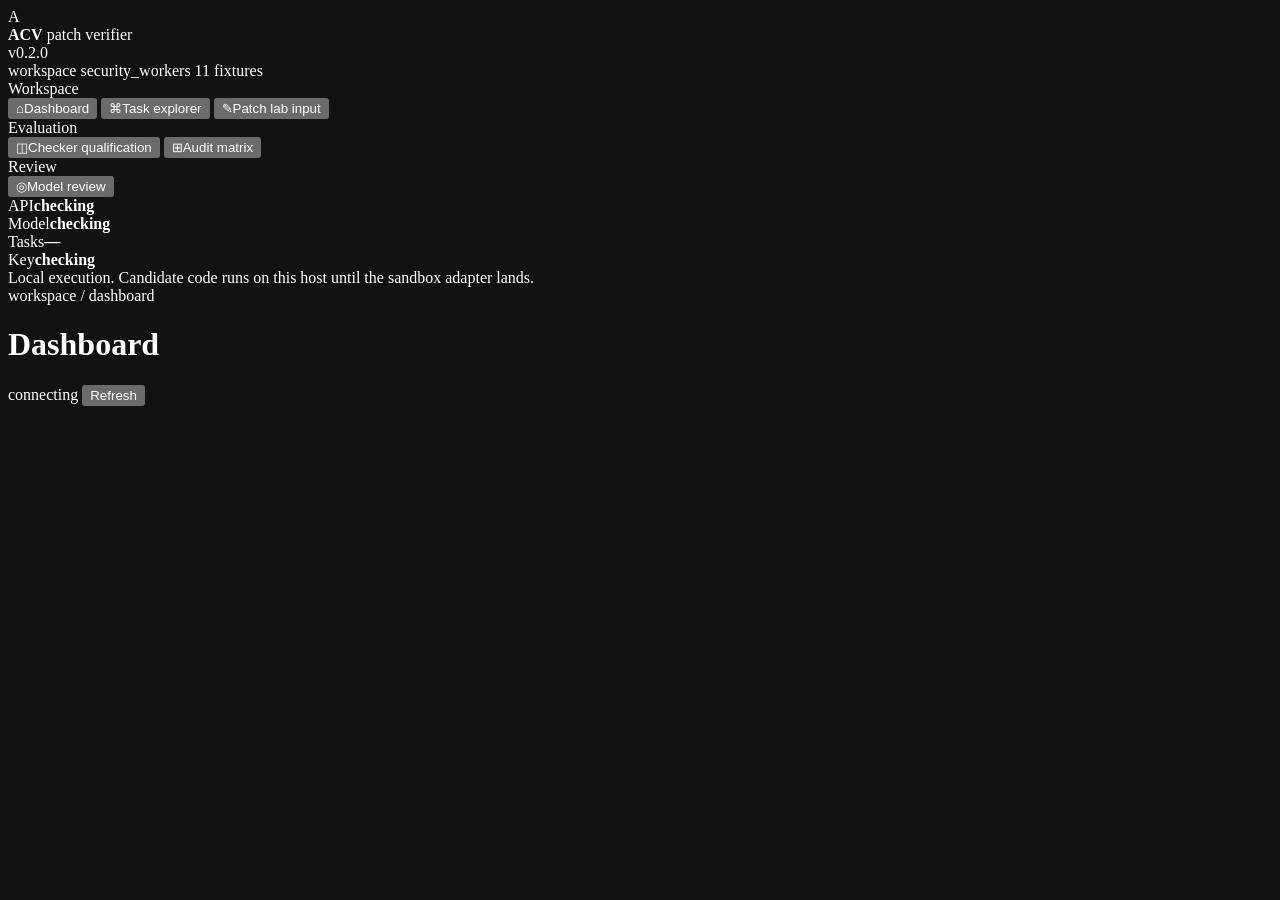
==== src/acv/web/index.html @ a6e110e7 "feat: add initial HTML structure for the patch verifier interface" ====
<!doctype html>
<html lang="en">
  <head>
    <meta charset="utf-8" />
    <meta name="viewport" content="width=device-width, initial-scale=1" />
    <meta name="color-scheme" content="dark" />
    <title>ACV · Patch verifier</title>
    <link
      rel="icon"
      href="data:image/svg+xml,%3Csvg xmlns='http://www.w3.org/2000/svg' viewBox='0 0 64 64'%3E%3Crect width='64' height='64' rx='10' fill='%236ee7b7'/%3E%3Ctext x='32' y='42' font-size='23' text-anchor='middle' font-family='monospace' font-weight='700' fill='%230b1115'%3EACV%3C/text%3E%3C/svg%3E"
    />
    <link rel="stylesheet" href="/static/styles.css" />
  </head>
  <body>
    <div class="app">
      <aside class="sidebar">
        <div class="brand">
          <div class="brand-mark">A</div>
          <div class="brand-text">
            <strong>ACV</strong>
            <span>patch verifier</span>
          </div>
          <span class="build-tag" id="build-version">v0.2.0</span>
        </div>

        <div class="workspace-box">
          <span class="workspace-label">workspace</span>
          <span class="workspace-name">security_workers</span>
          <span class="workspace-meta" id="workspace-meta">11 fixtures</span>
        </div>

        <nav class="nav" aria-label="Console sections">
          <div class="nav-group">
            <div class="nav-group-label">Workspace</div>
            <button class="nav-item active" data-view="overview">
              <span class="nav-glyph">⌂</span>Dashboard
            </button>
            <button class="nav-item" data-view="tasks">
              <span class="nav-glyph">⌘</span>Task explorer
            </button>
            <button class="nav-item" data-view="patch">
              <span class="nav-glyph">✎</span>Patch lab
              <span class="nav-badge">input</span>
            </button>
          </div>
          <div class="nav-group">
            <div class="nav-group-label">Evaluation</div>
            <button class="nav-item" data-view="tools">
              <span class="nav-glyph">◫</span>Checker qualification
            </button>
            <button class="nav-item" data-view="audit">
              <span class="nav-glyph">⊞</span>Audit matrix
            </button>
          </div>
          <div class="nav-group">
            <div class="nav-group-label">Review</div>
            <button class="nav-item" data-view="review">
              <span class="nav-glyph">◎</span>Model review
            </button>
          </div>
        </nav>

        <div class="sidebar-bottom">
          <div class="env-row"><span>API</span><strong id="env-api">checking</strong></div>
          <div class="env-row"><span>Model</span><strong id="env-model">checking</strong></div>
          <div class="env-row"><span>Tasks</span><strong id="env-tasks">—</strong></div>
          <div class="env-row"><span>Key</span><strong id="env-key">checking</strong></div>
          <div class="sidebar-note">
            Local execution. Candidate code runs on this host until the sandbox adapter lands.
          </div>
        </div>
      </aside>

      <main class="main">
        <header class="page-header">
          <div>
            <div class="breadcrumb" id="view-eyebrow">workspace / dashboard</div>
            <h1 id="view-title">Dashboard</h1>
          </div>
          <div class="page-actions">
            <span id="global-status" class="status-pill">connecting</span>
            <button class="btn ghost" id="refresh-btn" type="button">Refresh</button>
          </div>
        </header>

        <div id="view-root" class="view-root" aria-live="polite"></div>
      </main>
    </div>

    <div id="toast" class="toast" role="status"></div>
    <script src="/static/app.js"></script>
  </body>
</html>
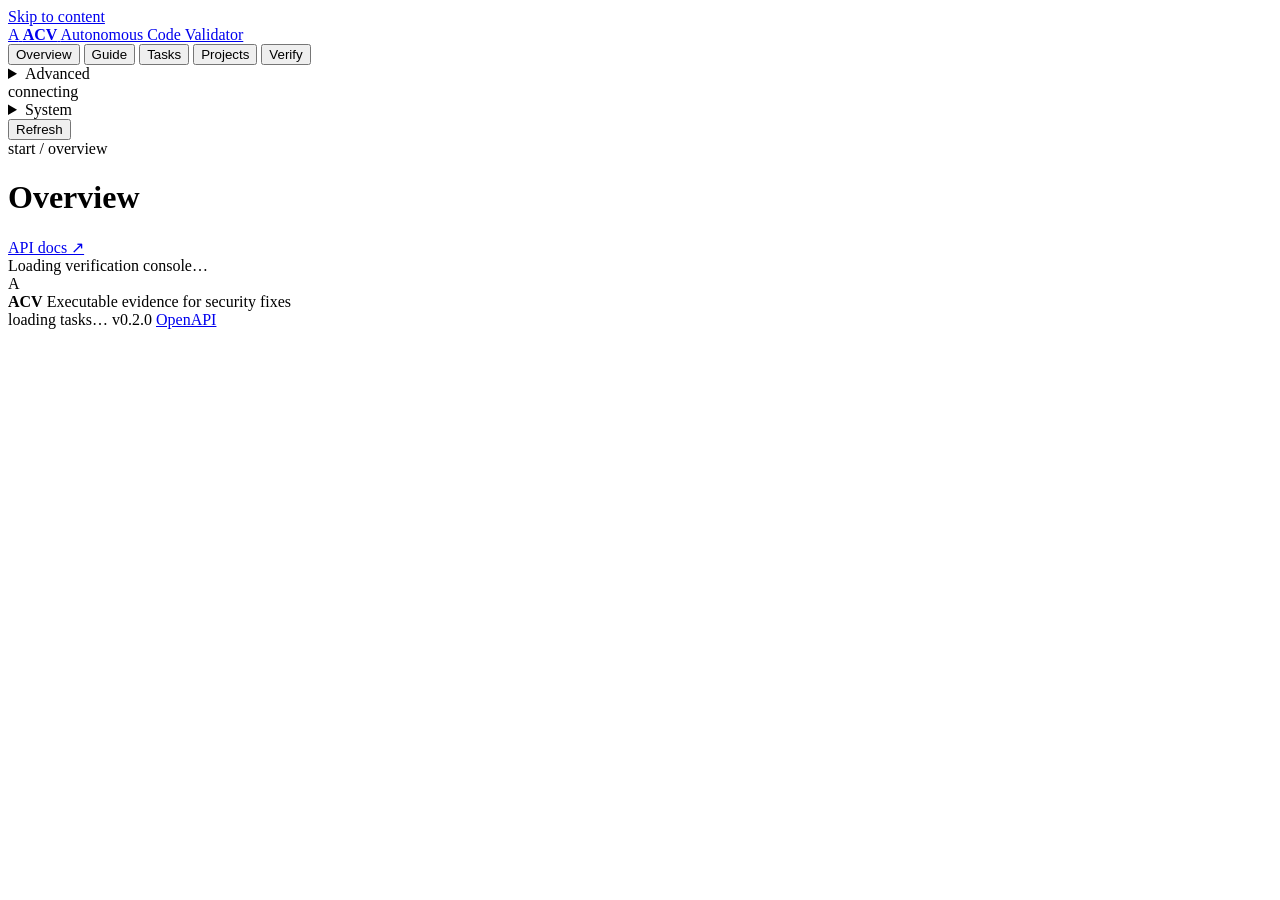
==== commit 6716aa4b: "feat(web): update interactive research console and server API endpoints" ====
--- a/src/acv/web/index.html
+++ b/src/acv/web/index.html
@@ -3,91 +3,108 @@
   <head>
     <meta charset="utf-8" />
     <meta name="viewport" content="width=device-width, initial-scale=1" />
-    <meta name="color-scheme" content="dark" />
-    <title>ACV · Patch verifier</title>
+    <meta name="color-scheme" content="light" />
+    <meta
+      name="description"
+      content="ACV verifies security fixes with executable evidence: a trusted exploit, functional tests, and a deterministic checker gate."
+    />
+    <title>ACV · Autonomous Code Validator</title>
     <link
       rel="icon"
-      href="data:image/svg+xml,%3Csvg xmlns='http://www.w3.org/2000/svg' viewBox='0 0 64 64'%3E%3Crect width='64' height='64' rx='10' fill='%236ee7b7'/%3E%3Ctext x='32' y='42' font-size='23' text-anchor='middle' font-family='monospace' font-weight='700' fill='%230b1115'%3EACV%3C/text%3E%3C/svg%3E"
+      href="data:image/svg+xml,%3Csvg xmlns='http://www.w3.org/2000/svg' viewBox='0 0 64 64'%3E%3Crect width='64' height='64' rx='14' fill='%23059669'/%3E%3Cpath d='M20 46 32 18l12 28h-7l-2.4-6H29.4L27 46h-7zm11.2-11h4.6L32 27.6 29.2 35h2z' fill='white'/%3E%3C/svg%3E"
     />
-    <link rel="stylesheet" href="/static/styles.css" />
+    <link rel="stylesheet" href="/static/styles.css?v=20261122" />
   </head>
   <body>
-    <div class="app">
-      <aside class="sidebar">
-        <div class="brand">
-          <div class="brand-mark">A</div>
-          <div class="brand-text">
-            <strong>ACV</strong>
-            <span>patch verifier</span>
+    <a class="skip-link" href="#view-root">Skip to content</a>
+
+    <div class="site-shell">
+      <header class="site-header">
+        <div class="header-inner">
+          <a class="brand" href="/" data-view="overview" aria-label="ACV home">
+            <span class="brand-mark" aria-hidden="true">A</span>
+            <span class="brand-text">
+              <strong>ACV</strong>
+              <span>Autonomous Code Validator</span>
+            </span>
+          </a>
+
+          <nav class="site-nav" aria-label="Main navigation">
+            <button class="nav-item active" data-view="overview">Overview</button>
+            <button class="nav-item" data-view="guide" data-feature="guided_workflow">Guide</button>
+            <button class="nav-item" data-view="tasks">Tasks</button>
+            <button class="nav-item" data-view="projects" data-feature="project_verification">Projects</button>
+            <button class="nav-item" data-view="patch">Verify</button>
+
+            <details class="nav-menu-wrap">
+              <summary class="nav-item nav-more">Advanced</summary>
+              <div class="nav-menu">
+                <button class="nav-item" data-view="builder" data-feature="task_import">Add a task</button>
+                <button class="nav-item" data-view="repair" data-feature="repair">Generate a fix</button>
+                <button class="nav-item" data-view="tools">Checker tests</button>
+                <button class="nav-item" data-view="audit">Full audit</button>
+                <button class="nav-item" data-view="review">Ask a model</button>
+              </div>
+            </details>
+          </nav>
+
+          <div class="site-actions">
+            <span id="global-status" class="status-pill">connecting</span>
+            <details class="system-menu">
+              <summary class="btn ghost small">System</summary>
+              <div class="system-panel">
+                <div class="system-title">Runtime</div>
+                <div class="env-row"><span>API</span><strong id="env-api">checking</strong></div>
+                <div class="env-row"><span>Model</span><strong id="env-model">checking</strong></div>
+                <div class="env-row"><span>Tasks</span><strong id="env-tasks">—</strong></div>
+                <div class="env-row"><span>Projects</span><strong id="env-projects">—</strong></div>
+                <div class="env-row"><span>Key</span><strong id="env-key">checking</strong></div>
+                <p class="system-note">
+                  The gate runs code with process limits. It is not a network or filesystem jail.
+                </p>
+                <a class="system-link" href="/docs" target="_blank" rel="noreferrer">Open API documentation ↗</a>
+              </div>
+            </details>
+            <button class="btn secondary small" id="refresh-btn" type="button">Refresh</button>
           </div>
-          <span class="build-tag" id="build-version">v0.2.0</span>
+        </div>
+      </header>
+
+      <main class="site-main">
+        <div class="page-header">
+          <div class="page-heading">
+            <div class="eyebrow" id="view-eyebrow">start / overview</div>
+            <h1 id="view-title">Overview</h1>
+          </div>
+          <div class="page-actions">
+            <a class="quiet-link" href="/docs" target="_blank" rel="noreferrer">API docs ↗</a>
+          </div>
         </div>
 
-        <div class="workspace-box">
-          <span class="workspace-label">workspace</span>
-          <span class="workspace-name">security_workers</span>
-          <span class="workspace-meta" id="workspace-meta">11 fixtures</span>
+        <div id="view-root" class="view-root" aria-live="polite">
+          <div class="loading-panel"><span class="spinner"></span><span>Loading verification console…</span></div>
         </div>
+      </main>
 
-        <nav class="nav" aria-label="Console sections">
-          <div class="nav-group">
-            <div class="nav-group-label">Workspace</div>
-            <button class="nav-item active" data-view="overview">
-              <span class="nav-glyph">⌂</span>Dashboard
-            </button>
-            <button class="nav-item" data-view="tasks">
-              <span class="nav-glyph">⌘</span>Task explorer
-            </button>
-            <button class="nav-item" data-view="patch">
-              <span class="nav-glyph">✎</span>Patch lab
-              <span class="nav-badge">input</span>
-            </button>
+      <footer class="site-footer">
+        <div class="footer-inner">
+          <div class="footer-brand">
+            <span class="brand-mark small" aria-hidden="true">A</span>
+            <div>
+              <strong>ACV</strong>
+              <span>Executable evidence for security fixes</span>
+            </div>
           </div>
-          <div class="nav-group">
-            <div class="nav-group-label">Evaluation</div>
-            <button class="nav-item" data-view="tools">
-              <span class="nav-glyph">◫</span>Checker qualification
-            </button>
-            <button class="nav-item" data-view="audit">
-              <span class="nav-glyph">⊞</span>Audit matrix
-            </button>
-          </div>
-          <div class="nav-group">
-            <div class="nav-group-label">Review</div>
-            <button class="nav-item" data-view="review">
-              <span class="nav-glyph">◎</span>Model review
-            </button>
-          </div>
-        </nav>
-
-        <div class="sidebar-bottom">
-          <div class="env-row"><span>API</span><strong id="env-api">checking</strong></div>
-          <div class="env-row"><span>Model</span><strong id="env-model">checking</strong></div>
-          <div class="env-row"><span>Tasks</span><strong id="env-tasks">—</strong></div>
-          <div class="env-row"><span>Key</span><strong id="env-key">checking</strong></div>
-          <div class="sidebar-note">
-            Local execution. Candidate code runs on this host until the sandbox adapter lands.
+          <div class="footer-meta">
+            <span id="workspace-meta">loading tasks…</span>
+            <span id="build-version">v0.2.0</span>
+            <a href="/docs" target="_blank" rel="noreferrer">OpenAPI</a>
           </div>
         </div>
-      </aside>
-
-      <main class="main">
-        <header class="page-header">
-          <div>
-            <div class="breadcrumb" id="view-eyebrow">workspace / dashboard</div>
-            <h1 id="view-title">Dashboard</h1>
-          </div>
-          <div class="page-actions">
-            <span id="global-status" class="status-pill">connecting</span>
-            <button class="btn ghost" id="refresh-btn" type="button">Refresh</button>
-          </div>
-        </header>
-
-        <div id="view-root" class="view-root" aria-live="polite"></div>
-      </main>
+      </footer>
     </div>
 
     <div id="toast" class="toast" role="status"></div>
-    <script src="/static/app.js"></script>
+    <script src="/static/app.js?v=20261122"></script>
   </body>
 </html>
